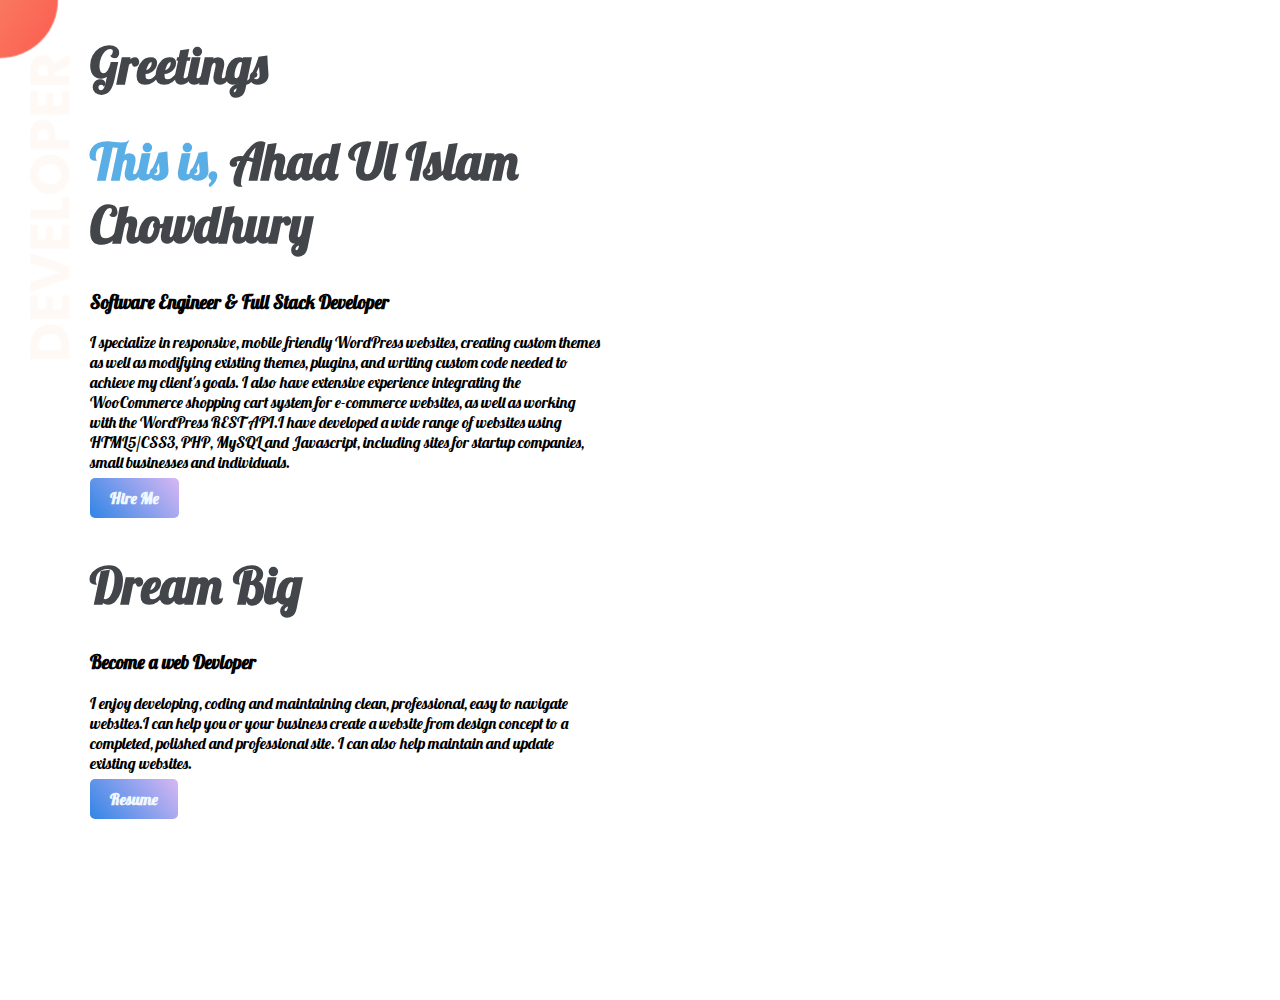
==== index.html @ ce1ba123 "first 2 section" ====
<!DOCTYPE html>
<html lang="en">
<head>
    <meta charset="UTF-8">
    <meta http-equiv="X-UA-Compatible" content="IE=edge">
    <meta name="viewport" content="width=device-width, initial-scale=1.0">
    <title>Portfolio</title>
    <link rel="stylesheet" href="style.css">
    <link rel="preconnect" href="https://fonts.googleapis.com">
<link rel="preconnect" href="https://fonts.gstatic.com" crossorigin>
<link href="https://fonts.googleapis.com/css2?family=Lobster&display=swap" rel="stylesheet"> 
</head>
<body>
    <section class="top-banner">
        <div class="half-width">
            <h1>Greetings</h1>
            <h1><span class="name-highlight">This is,</span> <span class="name-highlight1">Ahad Ul Islam Chowdhury</span></h1>
            <h3>Software Engineer & Full Stack Developer</h3>
            <p>I specialize in responsive, mobile friendly WordPress websites, creating custom themes as well as modifying existing themes, plugins, and writing custom code needed to achieve my client's goals. I also have extensive experience integrating the WooCommerce shopping cart system for e-commerce websites, as well as working with the WordPress REST API.I have developed a wide range of websites using HTML5/CSS3, PHP, MySQL and Javascript, including sites for startup companies, small businesses and individuals.</p>
            
            <a class="link-button" target="_blank" href="https://www.linkedin.com/in/ahad-ul-islam-sakib-548704188/">Hire Me</a>
            
        </div>
        <div class="half-width">
            <img src="images/pf1.png" alt="">
        </div>
        
    </section>
    <section>
        <div class="half-width">
            <img src="images/pf2.png" alt="">
        </div>
        <section class="Dream Area">
            <div class="half-width">
                <h1>Dream Big</h1>
                <h3>Become a web Devloper</h3>
                <p>I enjoy developing, coding and maintaining clean, professional, easy to navigate websites.I can help you or your business create a website from design concept to a completed, polished and professional site. I can also help maintain and update existing websites.</p>
                
                <a class="link-button" target="_blank" href="https://www.linkedin.com/in/ahad-ul-islam-sakib-548704188/">Resume</a>
                
            </div>

    </section>
</body>
</html>
---- style.css ----
h1{
    font-size: 50px;
}
body{
    font-family: 'Lobster', cursive;
    margin: 0px;
}
.name-highlight{
    color: rgb(90, 174, 230);
}
.name-highlight1{
    color: #424549;
}
.half-width h1{
    color: #424549;
}
.half-width{
    width: 40%;
    float: left;
    margin-left: 5%;
    padding-left: 2%;
}
.half-width img{
    width: 100%;
}
.top-banner{
    background-image: url(images/top-banner.png);
    background-repeat: no-repeat;
}
section{
    height: 500px;
}
.link-button{
    text-decoration: none;
    background-image: linear-gradient(50deg, #3085e6,rgb(216, 183, 243));
    padding: 10px 20px;
    border-radius: 5px;
    font-weight: 700;
    color: aliceblue;
}
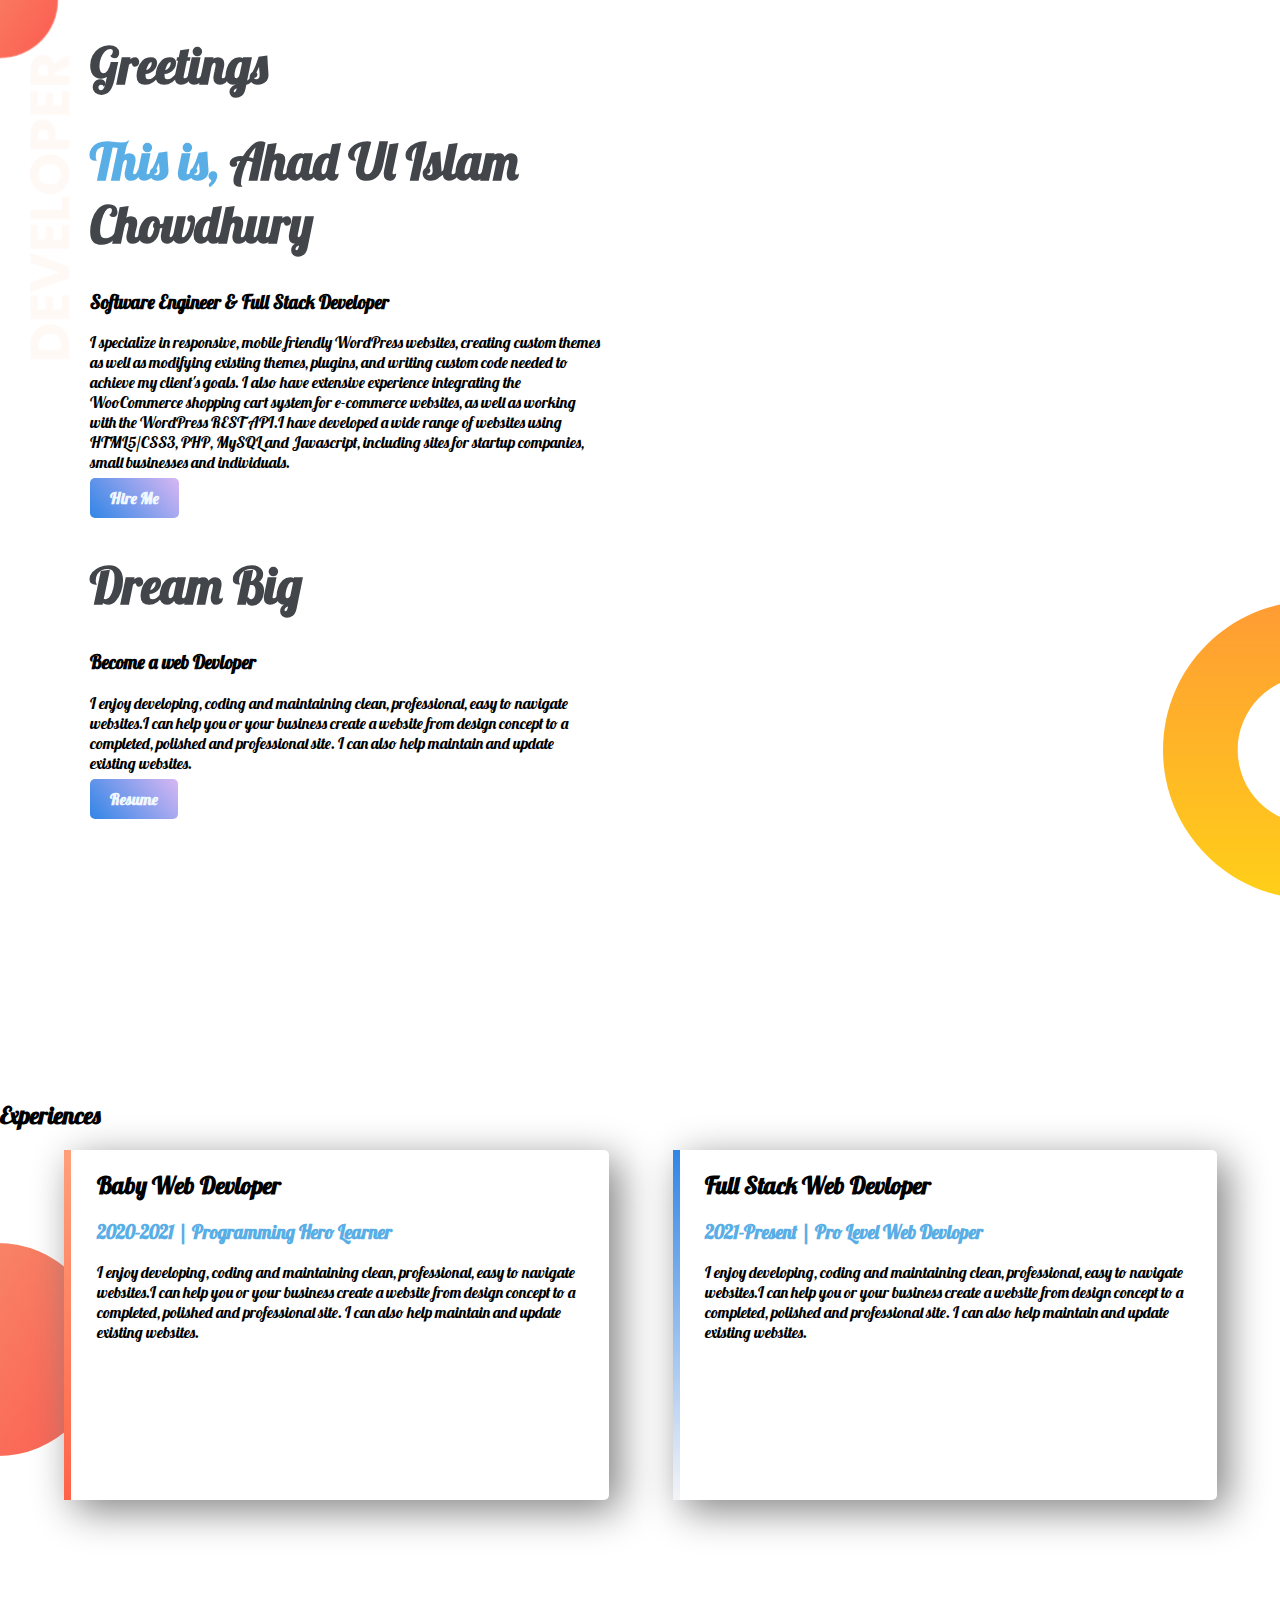
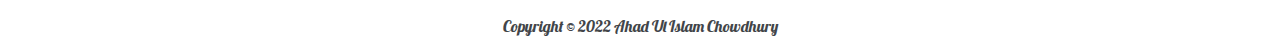
==== commit 118fad03: "finished" ====
--- a/index.html
+++ b/index.html
@@ -14,7 +14,7 @@
     <section class="top-banner">
         <div class="half-width">
             <h1>Greetings</h1>
-            <h1><span class="name-highlight">This is,</span> <span class="name-highlight1">Ahad Ul Islam Chowdhury</span></h1>
+            <h1><span class="org-highlight">This is,</span> <span class="name-highlight1">Ahad Ul Islam Chowdhury</span></h1>
             <h3>Software Engineer & Full Stack Developer</h3>
             <p>I specialize in responsive, mobile friendly WordPress websites, creating custom themes as well as modifying existing themes, plugins, and writing custom code needed to achieve my client's goals. I also have extensive experience integrating the WooCommerce shopping cart system for e-commerce websites, as well as working with the WordPress REST API.I have developed a wide range of websites using HTML5/CSS3, PHP, MySQL and Javascript, including sites for startup companies, small businesses and individuals.</p>
             
@@ -30,7 +30,7 @@
         <div class="half-width">
             <img src="images/pf2.png" alt="">
         </div>
-        <section class="Dream Area">
+        <section class="Dream-Area">
             <div class="half-width">
                 <h1>Dream Big</h1>
                 <h3>Become a web Devloper</h3>
@@ -41,5 +41,29 @@
             </div>
 
     </section>
+<br>
+<br>
+<br>
+<br>
+    <section class="experience-area">
+        <h2>Experiences</h2>
+        
+        <div id="baby" class="half-width single-exp">
+            <h2>Baby Web Devloper</h2>
+            <h3 class="org-highlight">2020-2021 | Programming Hero Learner</h3>
+            <p>I enjoy developing, coding and maintaining clean, professional, easy to navigate websites.I can help you or your business create a website from design concept to a completed, polished and professional site. I can also help maintain and update existing websites.</p>
+
+        </div>
+        <div id="full-stack" class="half-width single-exp">
+            <h2>Full Stack Web Devloper</h2>
+            <h3 class="org-highlight">2021-Present | Pro Level Web Devloper</h3>
+            <p>I enjoy developing, coding and maintaining clean, professional, easy to navigate websites.I can help you or your business create a website from design concept to a completed, polished and professional site. I can also help maintain and update existing websites.</p>
+        </div>
+    </section>
+    <footer>
+        <p>
+            Copyright © 2022 Ahad Ul Islam Chowdhury
+        </p>
+    </footer>
 </body>
 </html>--- a/style.css
+++ b/style.css
@@ -5,7 +5,7 @@
     font-family: 'Lobster', cursive;
     margin: 0px;
 }
-.name-highlight{
+.org-highlight{
     color: rgb(90, 174, 230);
 }
 .name-highlight1{
@@ -37,4 +37,35 @@
     border-radius: 5px;
     font-weight: 700;
     color: aliceblue;
+}
+.Dream-Area{
+    background-image: url(images/dream-bg.png);
+    background-repeat: no-repeat;
+    background-position: right;
+}
+.experience-area{
+    background-image: url(images/exp-bg.png);
+    background-repeat: no-repeat;
+    background-position: left;
+}
+.single-exp{
+    box-shadow: 10px 10px 40px gray;
+    border-radius: 5px;
+    height: 70%;
+    background-color: white;
+}
+#baby{
+    border-left: 7px solid;
+    border-image: linear-gradient(180deg, lightsalmon, tomato);
+    border-image-slice: 1;
+}
+#full-stack{
+    border-left: 7px solid;
+    border-image: linear-gradient(180deg, #3085e6,rgb(245, 244, 247));
+    border-image-slice: 1;
+}
+footer p{
+    text-align: center;
+    size: 10px;
+    color: #424549;
 }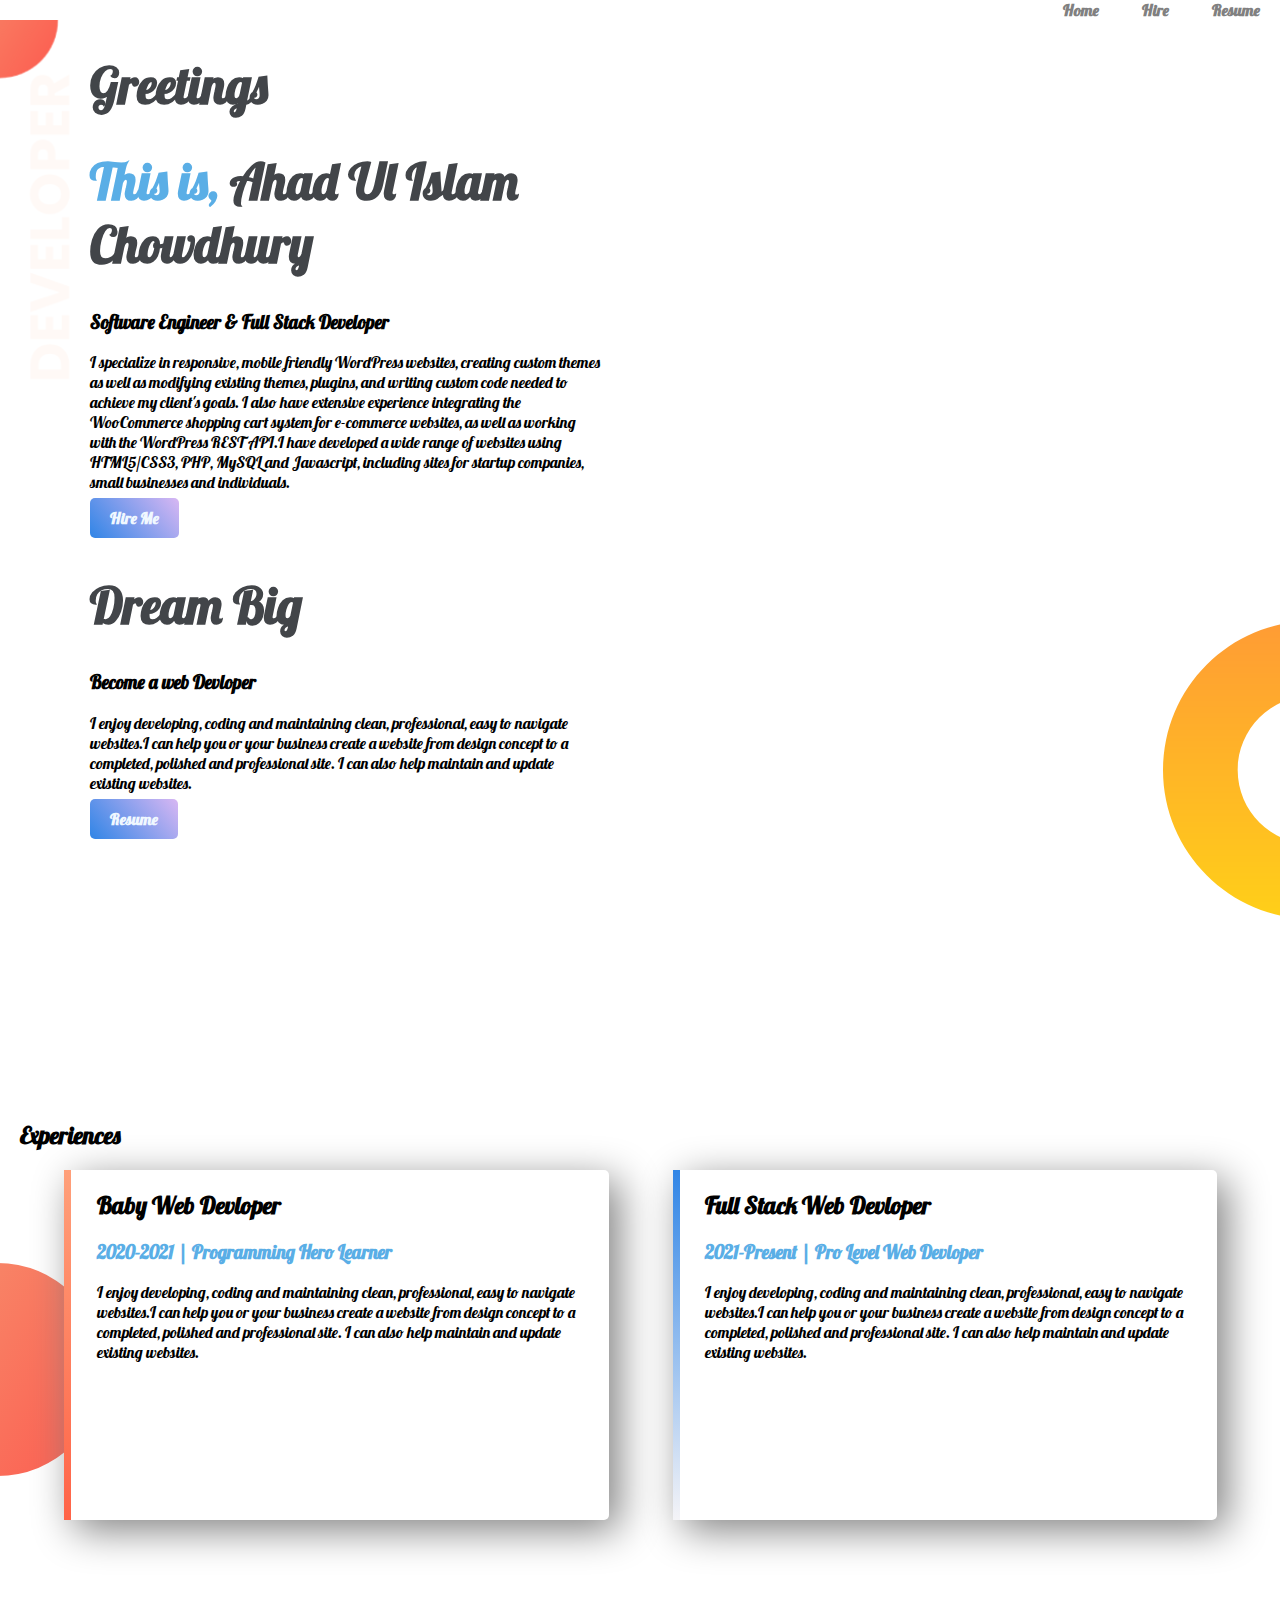
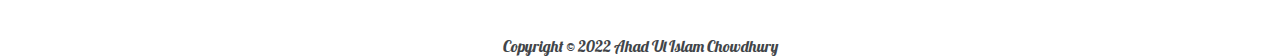
==== commit 6e565a3d: "done" ====
--- a/index.html
+++ b/index.html
@@ -11,6 +11,15 @@
 <link href="https://fonts.googleapis.com/css2?family=Lobster&display=swap" rel="stylesheet"> 
 </head>
 <body>
+    <header >
+        
+        <div class="menu">
+            <a  href="index.html">Home</a>
+            <a  href="#hireme">Hire</a>
+            <a  href="#resume">Resume</a>
+        </div>
+        
+    </header>
     <section class="top-banner">
         <div class="half-width">
             <h1>Greetings</h1>
@@ -18,7 +27,7 @@
             <h3>Software Engineer & Full Stack Developer</h3>
             <p>I specialize in responsive, mobile friendly WordPress websites, creating custom themes as well as modifying existing themes, plugins, and writing custom code needed to achieve my client's goals. I also have extensive experience integrating the WooCommerce shopping cart system for e-commerce websites, as well as working with the WordPress REST API.I have developed a wide range of websites using HTML5/CSS3, PHP, MySQL and Javascript, including sites for startup companies, small businesses and individuals.</p>
             
-            <a class="link-button" target="_blank" href="https://www.linkedin.com/in/ahad-ul-islam-sakib-548704188/">Hire Me</a>
+            <a id="hireme" class="link-button" target="_blank" href="https://www.linkedin.com/in/ahad-ul-islam-sakib-548704188/">Hire Me</a>
             
         </div>
         <div class="half-width">
@@ -36,7 +45,7 @@
                 <h3>Become a web Devloper</h3>
                 <p>I enjoy developing, coding and maintaining clean, professional, easy to navigate websites.I can help you or your business create a website from design concept to a completed, polished and professional site. I can also help maintain and update existing websites.</p>
                 
-                <a class="link-button" target="_blank" href="https://www.linkedin.com/in/ahad-ul-islam-sakib-548704188/">Resume</a>
+                <a id="resume" class="link-button" target="_blank" href="https://www.linkedin.com/in/ahad-ul-islam-sakib-548704188/">Resume</a>
                 
             </div>
 
@@ -46,7 +55,7 @@
 <br>
 <br>
     <section class="experience-area">
-        <h2>Experiences</h2>
+        <h2 id="exp">Experiences</h2>
         
         <div id="baby" class="half-width single-exp">
             <h2>Baby Web Devloper</h2>
--- a/style.css
+++ b/style.css
@@ -68,4 +68,21 @@
     text-align: center;
     size: 10px;
     color: #424549;
+}
+.menu a{
+    color: gray;
+    font-weight: 700;
+    padding: 10px 20px;
+    text-decoration: none;
+    
+    
+}
+.menu a:hover{
+    color: #3085e6;
+}
+.menu{
+    text-align: right;
+}
+#exp{
+    margin-left: 20px;
 }